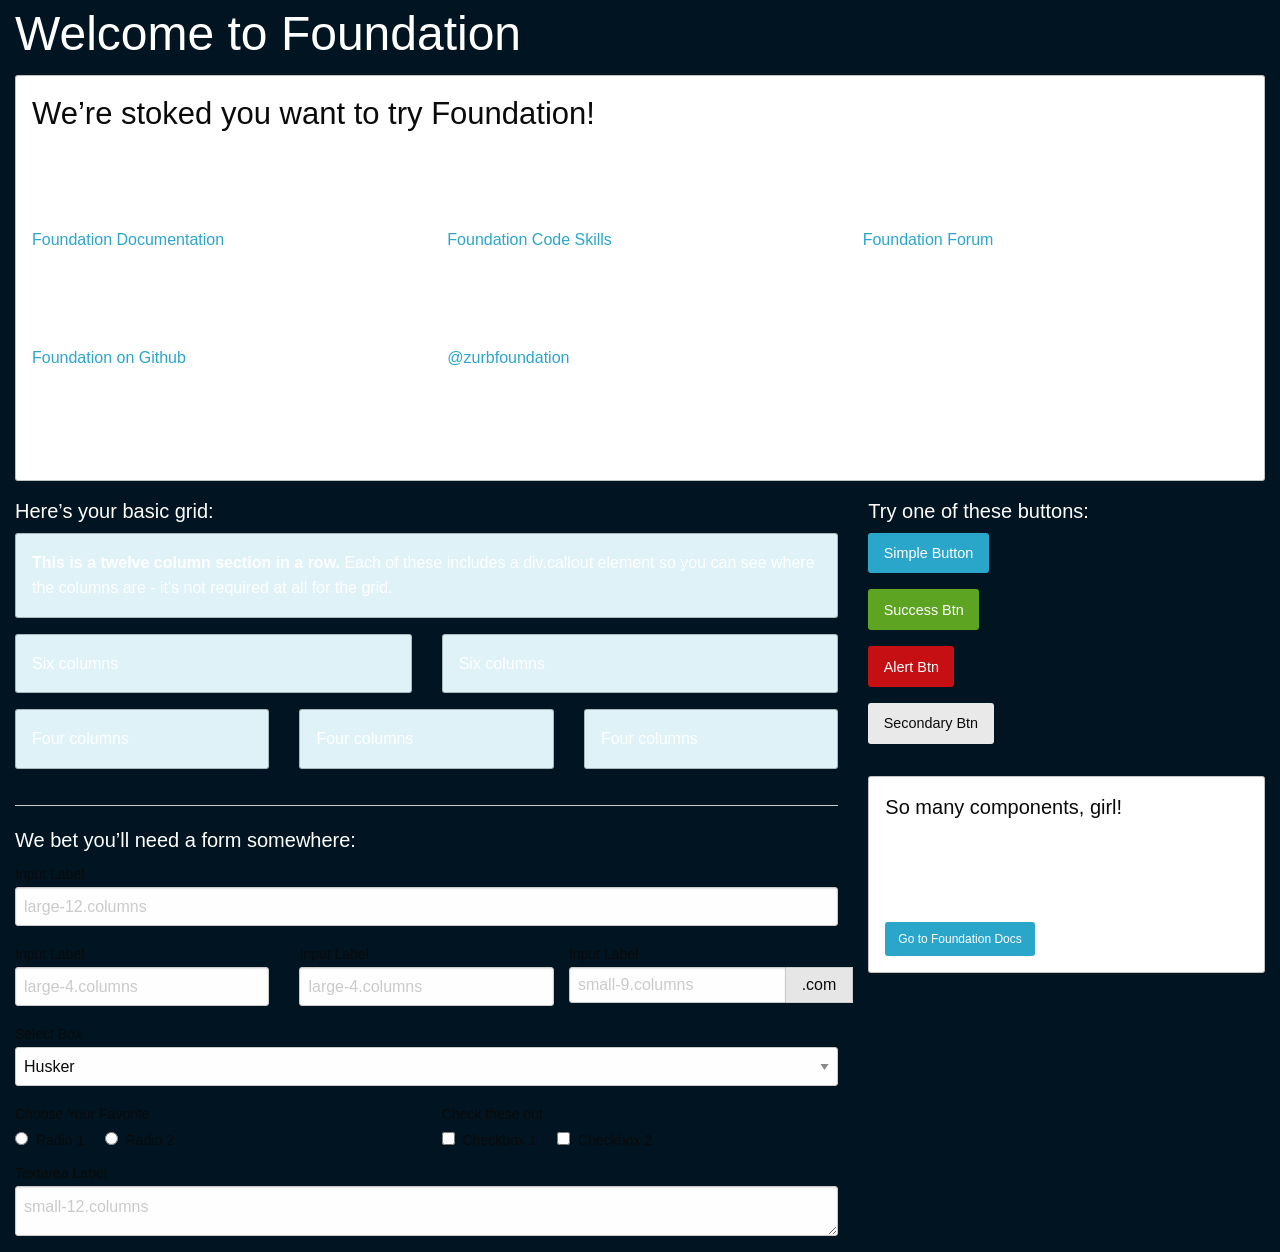
==== Website Client/demo.html @ cf91830f "Added VB Client" ====
<!doctype html>
<html class="no-js" lang="en" dir="ltr">
  <head>
    <meta charset="utf-8">
    <meta http-equiv="x-ua-compatible" content="ie=edge">
    <meta name="viewport" content="width=device-width, initial-scale=1.0">
    <title>Foundation for Sites</title>
    <link rel="stylesheet" href="css/foundation.css">
    <link rel="stylesheet" href="css/app.css">
  </head>
  <body>
    <div class="row">
      <div class="large-12 columns">
        <h1>Welcome to Foundation</h1>
      </div>
    </div>

    <div class="row">
      <div class="large-12 columns">
        <div class="callout">
          <h3>We&rsquo;re stoked you want to try Foundation! </h3>
          <p>To get going, this file (index.html) includes some basic styles you can modify, play around with, or totally destroy to get going.</p>
          <p>Once you've exhausted the fun in this document, you should check out:</p>
          <div class="row">
            <div class="large-4 medium-4 columns">
              <p><a href="http://foundation.zurb.com/docs">Foundation Documentation</a><br />Everything you need to know about using the framework.</p>
            </div>
            <div class="large-4 medium-4 columns">
              <p><a href="http://zurb.com/university/code-skills">Foundation Code Skills</a><br />These online courses offer you a chance to better understand how Foundation works and how you can master it to create awesome projects.</p>
            </div>
            <div class="large-4 medium-4 columns">
              <p><a href="http://foundation.zurb.com/forum">Foundation Forum</a><br />Join the Foundation community to ask a question or show off your knowlege.</p>
            </div>
          </div>
          <div class="row">
            <div class="large-4 medium-4 medium-push-2 columns">
              <p><a href="http://github.com/zurb/foundation">Foundation on Github</a><br />Latest code, issue reports, feature requests and more.</p>
            </div>
            <div class="large-4 medium-4 medium-pull-2 columns">
              <p><a href="https://twitter.com/ZURBfoundation">@zurbfoundation</a><br />Ping us on Twitter if you have questions. When you build something with this we'd love to see it (and send you a totally boss sticker).</p>
            </div>
          </div>
        </div>
      </div>
    </div>

    <div class="row">
      <div class="large-8 medium-8 columns">
        <h5>Here&rsquo;s your basic grid:</h5>
        <!-- Grid Example -->

        <div class="row">
          <div class="large-12 columns">
            <div class="primary callout">
              <p><strong>This is a twelve column section in a row.</strong> Each of these includes a div.callout element so you can see where the columns are - it's not required at all for the grid.</p>
            </div>
          </div>
        </div>
        <div class="row">
          <div class="large-6 medium-6 columns">
            <div class="primary callout">
              <p>Six columns</p>
            </div>
          </div>
          <div class="large-6 medium-6 columns">
            <div class="primary callout">
              <p>Six columns</p>
            </div>
          </div>
        </div>
        <div class="row">
          <div class="large-4 medium-4 small-4 columns">
            <div class="primary callout">
              <p>Four columns</p>
            </div>
          </div>
          <div class="large-4 medium-4 small-4 columns">
            <div class="primary callout">
              <p>Four columns</p>
            </div>
          </div>
          <div class="large-4 medium-4 small-4 columns">
            <div class="primary callout">
              <p>Four columns</p>
            </div>
          </div>
        </div>

        <hr />

        <h5>We bet you&rsquo;ll need a form somewhere:</h5>
        <form>
          <div class="row">
            <div class="large-12 columns">
              <label>Input Label</label>
              <input type="text" placeholder="large-12.columns" />
            </div>
          </div>
          <div class="row">
            <div class="large-4 medium-4 columns">
              <label>Input Label</label>
              <input type="text" placeholder="large-4.columns" />
            </div>
            <div class="large-4 medium-4 columns">
              <label>Input Label</label>
              <input type="text" placeholder="large-4.columns" />
            </div>
            <div class="large-4 medium-4 columns">
              <div class="row collapse">
                <label>Input Label</label>
                <div class="input-group">
                  <input type="text" placeholder="small-9.columns" class="input-group-field" />
                  <span class="input-group-label">.com</span>
                </div>
              </div>
            </div>
          </div>
          <div class="row">
            <div class="large-12 columns">
              <label>Select Box</label>
              <select>
                <option value="husker">Husker</option>
                <option value="starbuck">Starbuck</option>
                <option value="hotdog">Hot Dog</option>
                <option value="apollo">Apollo</option>
              </select>
            </div>
          </div>
          <div class="row">
            <div class="large-6 medium-6 columns">
              <label>Choose Your Favorite</label>
              <input type="radio" name="pokemon" value="Red" id="pokemonRed"><label for="pokemonRed">Radio 1</label>
              <input type="radio" name="pokemon" value="Blue" id="pokemonBlue"><label for="pokemonBlue">Radio 2</label>
            </div>
            <div class="large-6 medium-6 columns">
              <label>Check these out</label>
              <input id="checkbox1" type="checkbox"><label for="checkbox1">Checkbox 1</label>
              <input id="checkbox2" type="checkbox"><label for="checkbox2">Checkbox 2</label>
            </div>
          </div>
          <div class="row">
            <div class="large-12 columns">
              <label>Textarea Label</label>
              <textarea placeholder="small-12.columns"></textarea>
            </div>
          </div>
        </form>
      </div>

      <div class="large-4 medium-4 columns">
        <h5>Try one of these buttons:</h5>
        <p><a href="#" class="button">Simple Button</a><br/>
        <a href="#" class="success button">Success Btn</a><br/>
        <a href="#" class="alert button">Alert Btn</a><br/>
        <a href="#" class="secondary button">Secondary Btn</a></p>
        <div class="callout">
          <h5>So many components, girl!</h5>
          <p>A whole kitchen sink of goodies comes with Foundation. Check out the docs to see them all, along with details on making them your own.</p>
          <a href="http://foundation.zurb.com/sites/docs/" class="small button">Go to Foundation Docs</a>
        </div>
      </div>
    </div>

    <script src="js/vendor/jquery.js"></script>
    <script src="js/vendor/what-input.js"></script>
    <script src="js/vendor/foundation.js"></script>
    <script src="js/app.js"></script>
  </body>
</html>
---- Website Client/css/app.css ----
.top-bar {
  background-color: #00334e; }

* {
  color: #fff; }

body {
  background-color: #001521; }

.robot-list-column {
  background-color: #002033; }

.camera-panel {
  background-color: #00080e; }

.columns {
  height: 100%; }

.row {
  margin: 0;
  max-width: none; }

.container {
  height: 100%;
  width: 100%; }

.small-hr {
  margin: 0 auto; }

.camera-stream {
  width: 100%;
  height: auto;
  display: block;
  margin: 10px auto; }

.fullscreen {
  z-index: 9999;
  position: fixed; }

/*# sourceMappingURL=app.css.map */
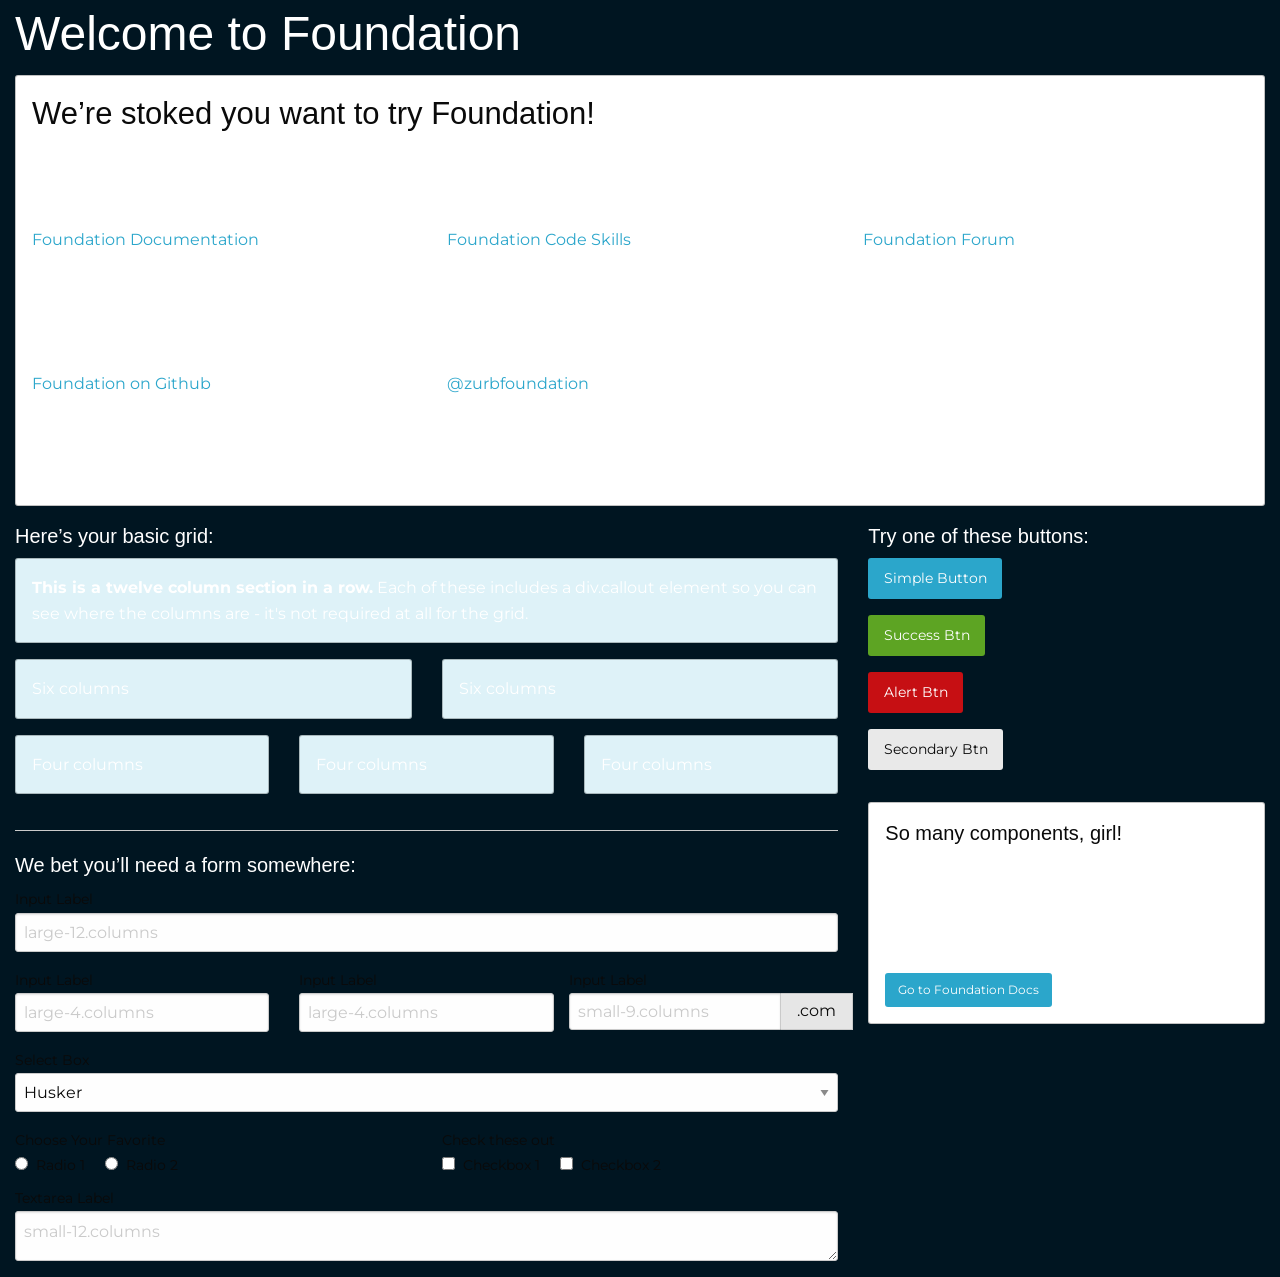
==== commit acc26c74: "Removed VB Client" ====
--- a/Website Client/demo.html
+++ b/Website Client/demo.html
@@ -1,169 +1,169 @@
-<!doctype html>
-<html class="no-js" lang="en" dir="ltr">
-  <head>
-    <meta charset="utf-8">
-    <meta http-equiv="x-ua-compatible" content="ie=edge">
-    <meta name="viewport" content="width=device-width, initial-scale=1.0">
-    <title>Foundation for Sites</title>
-    <link rel="stylesheet" href="css/foundation.css">
-    <link rel="stylesheet" href="css/app.css">
-  </head>
-  <body>
-    <div class="row">
-      <div class="large-12 columns">
-        <h1>Welcome to Foundation</h1>
-      </div>
-    </div>
-
-    <div class="row">
-      <div class="large-12 columns">
-        <div class="callout">
-          <h3>We&rsquo;re stoked you want to try Foundation! </h3>
-          <p>To get going, this file (index.html) includes some basic styles you can modify, play around with, or totally destroy to get going.</p>
-          <p>Once you've exhausted the fun in this document, you should check out:</p>
-          <div class="row">
-            <div class="large-4 medium-4 columns">
-              <p><a href="http://foundation.zurb.com/docs">Foundation Documentation</a><br />Everything you need to know about using the framework.</p>
-            </div>
-            <div class="large-4 medium-4 columns">
-              <p><a href="http://zurb.com/university/code-skills">Foundation Code Skills</a><br />These online courses offer you a chance to better understand how Foundation works and how you can master it to create awesome projects.</p>
-            </div>
-            <div class="large-4 medium-4 columns">
-              <p><a href="http://foundation.zurb.com/forum">Foundation Forum</a><br />Join the Foundation community to ask a question or show off your knowlege.</p>
-            </div>
-          </div>
-          <div class="row">
-            <div class="large-4 medium-4 medium-push-2 columns">
-              <p><a href="http://github.com/zurb/foundation">Foundation on Github</a><br />Latest code, issue reports, feature requests and more.</p>
-            </div>
-            <div class="large-4 medium-4 medium-pull-2 columns">
-              <p><a href="https://twitter.com/ZURBfoundation">@zurbfoundation</a><br />Ping us on Twitter if you have questions. When you build something with this we'd love to see it (and send you a totally boss sticker).</p>
-            </div>
-          </div>
-        </div>
-      </div>
-    </div>
-
-    <div class="row">
-      <div class="large-8 medium-8 columns">
-        <h5>Here&rsquo;s your basic grid:</h5>
-        <!-- Grid Example -->
-
-        <div class="row">
-          <div class="large-12 columns">
-            <div class="primary callout">
-              <p><strong>This is a twelve column section in a row.</strong> Each of these includes a div.callout element so you can see where the columns are - it's not required at all for the grid.</p>
-            </div>
-          </div>
-        </div>
-        <div class="row">
-          <div class="large-6 medium-6 columns">
-            <div class="primary callout">
-              <p>Six columns</p>
-            </div>
-          </div>
-          <div class="large-6 medium-6 columns">
-            <div class="primary callout">
-              <p>Six columns</p>
-            </div>
-          </div>
-        </div>
-        <div class="row">
-          <div class="large-4 medium-4 small-4 columns">
-            <div class="primary callout">
-              <p>Four columns</p>
-            </div>
-          </div>
-          <div class="large-4 medium-4 small-4 columns">
-            <div class="primary callout">
-              <p>Four columns</p>
-            </div>
-          </div>
-          <div class="large-4 medium-4 small-4 columns">
-            <div class="primary callout">
-              <p>Four columns</p>
-            </div>
-          </div>
-        </div>
-
-        <hr />
-
-        <h5>We bet you&rsquo;ll need a form somewhere:</h5>
-        <form>
-          <div class="row">
-            <div class="large-12 columns">
-              <label>Input Label</label>
-              <input type="text" placeholder="large-12.columns" />
-            </div>
-          </div>
-          <div class="row">
-            <div class="large-4 medium-4 columns">
-              <label>Input Label</label>
-              <input type="text" placeholder="large-4.columns" />
-            </div>
-            <div class="large-4 medium-4 columns">
-              <label>Input Label</label>
-              <input type="text" placeholder="large-4.columns" />
-            </div>
-            <div class="large-4 medium-4 columns">
-              <div class="row collapse">
-                <label>Input Label</label>
-                <div class="input-group">
-                  <input type="text" placeholder="small-9.columns" class="input-group-field" />
-                  <span class="input-group-label">.com</span>
-                </div>
-              </div>
-            </div>
-          </div>
-          <div class="row">
-            <div class="large-12 columns">
-              <label>Select Box</label>
-              <select>
-                <option value="husker">Husker</option>
-                <option value="starbuck">Starbuck</option>
-                <option value="hotdog">Hot Dog</option>
-                <option value="apollo">Apollo</option>
-              </select>
-            </div>
-          </div>
-          <div class="row">
-            <div class="large-6 medium-6 columns">
-              <label>Choose Your Favorite</label>
-              <input type="radio" name="pokemon" value="Red" id="pokemonRed"><label for="pokemonRed">Radio 1</label>
-              <input type="radio" name="pokemon" value="Blue" id="pokemonBlue"><label for="pokemonBlue">Radio 2</label>
-            </div>
-            <div class="large-6 medium-6 columns">
-              <label>Check these out</label>
-              <input id="checkbox1" type="checkbox"><label for="checkbox1">Checkbox 1</label>
-              <input id="checkbox2" type="checkbox"><label for="checkbox2">Checkbox 2</label>
-            </div>
-          </div>
-          <div class="row">
-            <div class="large-12 columns">
-              <label>Textarea Label</label>
-              <textarea placeholder="small-12.columns"></textarea>
-            </div>
-          </div>
-        </form>
-      </div>
-
-      <div class="large-4 medium-4 columns">
-        <h5>Try one of these buttons:</h5>
-        <p><a href="#" class="button">Simple Button</a><br/>
-        <a href="#" class="success button">Success Btn</a><br/>
-        <a href="#" class="alert button">Alert Btn</a><br/>
-        <a href="#" class="secondary button">Secondary Btn</a></p>
-        <div class="callout">
-          <h5>So many components, girl!</h5>
-          <p>A whole kitchen sink of goodies comes with Foundation. Check out the docs to see them all, along with details on making them your own.</p>
-          <a href="http://foundation.zurb.com/sites/docs/" class="small button">Go to Foundation Docs</a>
-        </div>
-      </div>
-    </div>
-
-    <script src="js/vendor/jquery.js"></script>
-    <script src="js/vendor/what-input.js"></script>
-    <script src="js/vendor/foundation.js"></script>
-    <script src="js/app.js"></script>
-  </body>
-</html>
+<!doctype html>
+<html class="no-js" lang="en" dir="ltr">
+  <head>
+    <meta charset="utf-8">
+    <meta http-equiv="x-ua-compatible" content="ie=edge">
+    <meta name="viewport" content="width=device-width, initial-scale=1.0">
+    <title>Foundation for Sites</title>
+    <link rel="stylesheet" href="css/foundation.css">
+    <link rel="stylesheet" href="css/app.css">
+  </head>
+  <body>
+    <div class="row">
+      <div class="large-12 columns">
+        <h1>Welcome to Foundation</h1>
+      </div>
+    </div>
+
+    <div class="row">
+      <div class="large-12 columns">
+        <div class="callout">
+          <h3>We&rsquo;re stoked you want to try Foundation! </h3>
+          <p>To get going, this file (index.html) includes some basic styles you can modify, play around with, or totally destroy to get going.</p>
+          <p>Once you've exhausted the fun in this document, you should check out:</p>
+          <div class="row">
+            <div class="large-4 medium-4 columns">
+              <p><a href="http://foundation.zurb.com/docs">Foundation Documentation</a><br />Everything you need to know about using the framework.</p>
+            </div>
+            <div class="large-4 medium-4 columns">
+              <p><a href="http://zurb.com/university/code-skills">Foundation Code Skills</a><br />These online courses offer you a chance to better understand how Foundation works and how you can master it to create awesome projects.</p>
+            </div>
+            <div class="large-4 medium-4 columns">
+              <p><a href="http://foundation.zurb.com/forum">Foundation Forum</a><br />Join the Foundation community to ask a question or show off your knowlege.</p>
+            </div>
+          </div>
+          <div class="row">
+            <div class="large-4 medium-4 medium-push-2 columns">
+              <p><a href="http://github.com/zurb/foundation">Foundation on Github</a><br />Latest code, issue reports, feature requests and more.</p>
+            </div>
+            <div class="large-4 medium-4 medium-pull-2 columns">
+              <p><a href="https://twitter.com/ZURBfoundation">@zurbfoundation</a><br />Ping us on Twitter if you have questions. When you build something with this we'd love to see it (and send you a totally boss sticker).</p>
+            </div>
+          </div>
+        </div>
+      </div>
+    </div>
+
+    <div class="row">
+      <div class="large-8 medium-8 columns">
+        <h5>Here&rsquo;s your basic grid:</h5>
+        <!-- Grid Example -->
+
+        <div class="row">
+          <div class="large-12 columns">
+            <div class="primary callout">
+              <p><strong>This is a twelve column section in a row.</strong> Each of these includes a div.callout element so you can see where the columns are - it's not required at all for the grid.</p>
+            </div>
+          </div>
+        </div>
+        <div class="row">
+          <div class="large-6 medium-6 columns">
+            <div class="primary callout">
+              <p>Six columns</p>
+            </div>
+          </div>
+          <div class="large-6 medium-6 columns">
+            <div class="primary callout">
+              <p>Six columns</p>
+            </div>
+          </div>
+        </div>
+        <div class="row">
+          <div class="large-4 medium-4 small-4 columns">
+            <div class="primary callout">
+              <p>Four columns</p>
+            </div>
+          </div>
+          <div class="large-4 medium-4 small-4 columns">
+            <div class="primary callout">
+              <p>Four columns</p>
+            </div>
+          </div>
+          <div class="large-4 medium-4 small-4 columns">
+            <div class="primary callout">
+              <p>Four columns</p>
+            </div>
+          </div>
+        </div>
+
+        <hr />
+
+        <h5>We bet you&rsquo;ll need a form somewhere:</h5>
+        <form>
+          <div class="row">
+            <div class="large-12 columns">
+              <label>Input Label</label>
+              <input type="text" placeholder="large-12.columns" />
+            </div>
+          </div>
+          <div class="row">
+            <div class="large-4 medium-4 columns">
+              <label>Input Label</label>
+              <input type="text" placeholder="large-4.columns" />
+            </div>
+            <div class="large-4 medium-4 columns">
+              <label>Input Label</label>
+              <input type="text" placeholder="large-4.columns" />
+            </div>
+            <div class="large-4 medium-4 columns">
+              <div class="row collapse">
+                <label>Input Label</label>
+                <div class="input-group">
+                  <input type="text" placeholder="small-9.columns" class="input-group-field" />
+                  <span class="input-group-label">.com</span>
+                </div>
+              </div>
+            </div>
+          </div>
+          <div class="row">
+            <div class="large-12 columns">
+              <label>Select Box</label>
+              <select>
+                <option value="husker">Husker</option>
+                <option value="starbuck">Starbuck</option>
+                <option value="hotdog">Hot Dog</option>
+                <option value="apollo">Apollo</option>
+              </select>
+            </div>
+          </div>
+          <div class="row">
+            <div class="large-6 medium-6 columns">
+              <label>Choose Your Favorite</label>
+              <input type="radio" name="pokemon" value="Red" id="pokemonRed"><label for="pokemonRed">Radio 1</label>
+              <input type="radio" name="pokemon" value="Blue" id="pokemonBlue"><label for="pokemonBlue">Radio 2</label>
+            </div>
+            <div class="large-6 medium-6 columns">
+              <label>Check these out</label>
+              <input id="checkbox1" type="checkbox"><label for="checkbox1">Checkbox 1</label>
+              <input id="checkbox2" type="checkbox"><label for="checkbox2">Checkbox 2</label>
+            </div>
+          </div>
+          <div class="row">
+            <div class="large-12 columns">
+              <label>Textarea Label</label>
+              <textarea placeholder="small-12.columns"></textarea>
+            </div>
+          </div>
+        </form>
+      </div>
+
+      <div class="large-4 medium-4 columns">
+        <h5>Try one of these buttons:</h5>
+        <p><a href="#" class="button">Simple Button</a><br/>
+        <a href="#" class="success button">Success Btn</a><br/>
+        <a href="#" class="alert button">Alert Btn</a><br/>
+        <a href="#" class="secondary button">Secondary Btn</a></p>
+        <div class="callout">
+          <h5>So many components, girl!</h5>
+          <p>A whole kitchen sink of goodies comes with Foundation. Check out the docs to see them all, along with details on making them your own.</p>
+          <a href="http://foundation.zurb.com/sites/docs/" class="small button">Go to Foundation Docs</a>
+        </div>
+      </div>
+    </div>
+
+    <script src="js/vendor/jquery.js"></script>
+    <script src="js/vendor/what-input.js"></script>
+    <script src="js/vendor/foundation.js"></script>
+    <script src="js/app.js"></script>
+  </body>
+</html>
--- a/Website Client/css/app.css
+++ b/Website Client/css/app.css
@@ -1,40 +1,55 @@
-.top-bar {
-  background-color: #00334e; }
-
-* {
-  color: #fff; }
-
-body {
-  background-color: #001521; }
-
-.robot-list-column {
-  background-color: #002033; }
-
-.camera-panel {
-  background-color: #00080e; }
-
-.columns {
-  height: 100%; }
-
-.row {
-  margin: 0;
-  max-width: none; }
-
-.container {
-  height: 100%;
-  width: 100%; }
-
-.small-hr {
-  margin: 0 auto; }
-
-.camera-stream {
-  width: 100%;
-  height: auto;
-  display: block;
-  margin: 10px auto; }
-
-.fullscreen {
-  z-index: 9999;
-  position: fixed; }
-
-/*# sourceMappingURL=app.css.map */
+@import url('https://fonts.googleapis.com/css?family=Montserrat');
+
+.top-bar {
+  background-color: #015bbb; 
+  font-size: 30px;
+}
+
+* {
+  color: #fff;
+  font-family: 'Montserrat', sans-serif;
+}
+
+body {
+  background-color: #001521; 
+}
+
+.robot-list-column {
+  background-color: #002033;
+}
+
+.camera-panel {
+  background-color: #00080e; 
+}
+
+.columns {
+  height: 100%; 
+}
+
+.row {
+  margin: 0;
+  max-width: none; 
+}
+
+.container {
+  height: 100%;
+  width: 100%; 
+}
+
+.small-hr {
+  margin: 0 auto; 
+}
+
+.camera-stream {
+  width: 100%;
+  height: auto;
+  display: block;
+  margin: 10px auto; 
+}
+
+.fullscreen {
+  z-index: 9999;
+  position: fixed; 
+}
+
+/*# sourceMappingURL=app.css.map */
